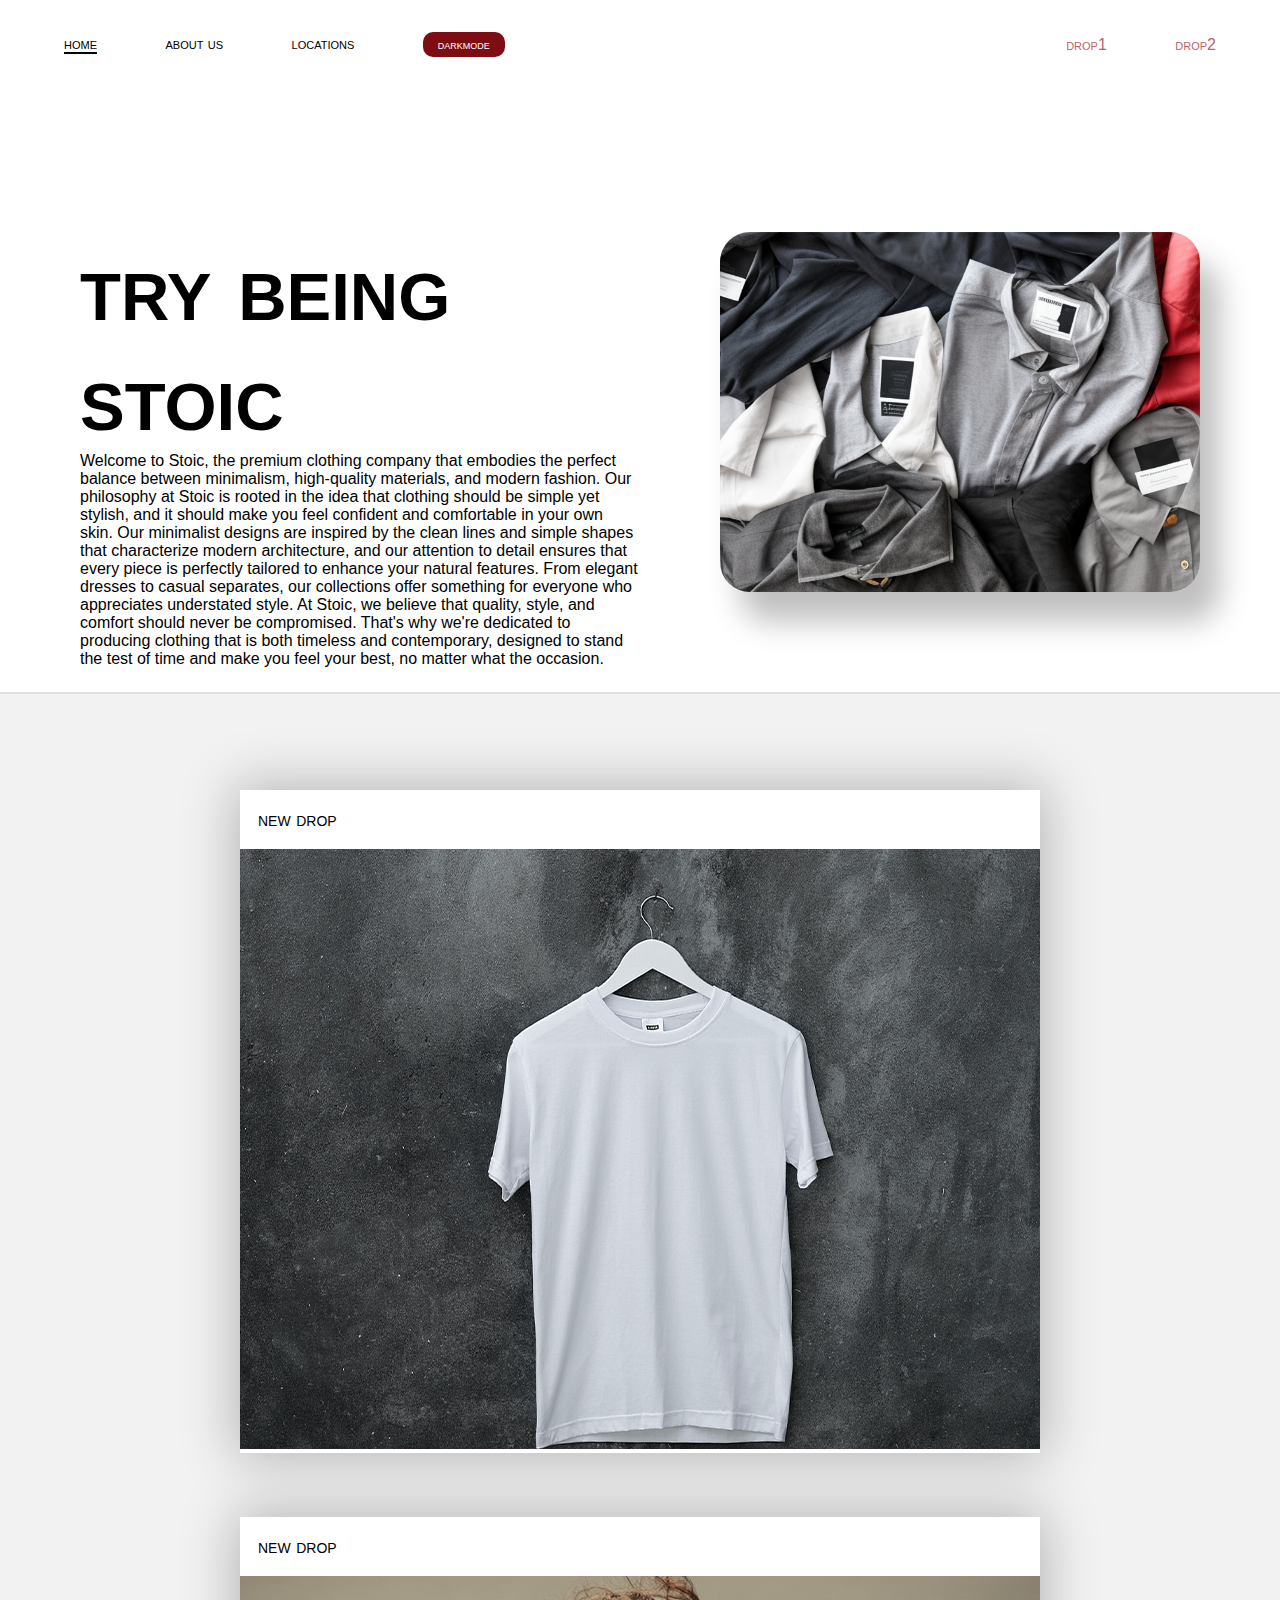
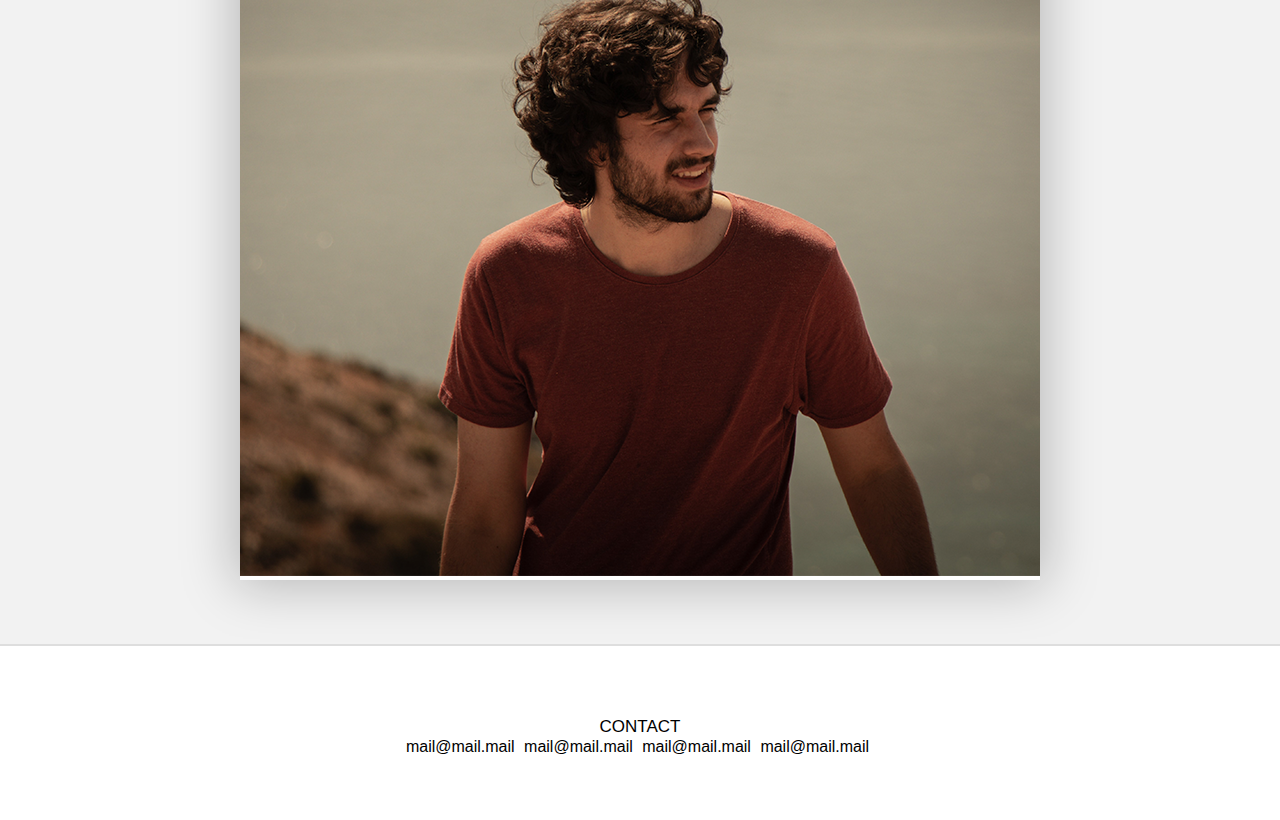
==== index.html @ 15b8ecf7 "Initial commit" ====
<!DOCTYPE html>
<html>
  <head>
    <title>STOIC: home</title>
    <link rel="stylesheet" type="text/css" href="style.css">
    <link rel="icon" type="image/x-icon" href="src/logo.png">
  </head>
  <body>
    <div class="header">
      <div class="left">
        <a href="" class="link-line">home</a>
        <a href="about.html">about us</a>
        <a href="locations.html">locations</a>
        <button>darkmode</button>
      </div>
      <div class="right">
        <a href="#drop1">drop1</a>
        <a href="#drop2">drop2</a>
      </div>
    </div>
    <div class="content-home">
      <div class="text">
        <!-- animate dot pls -->
        <h1>try being<br> stoic<span class="dot">.</span></h1>
        <p>Welcome to Stoic, the premium clothing company that embodies the perfect balance between minimalism, high-quality materials, and modern fashion. Our philosophy at Stoic is rooted in the idea that clothing should be simple yet stylish, and it should make you feel confident and comfortable in your own skin.
          Our minimalist designs are inspired by the clean lines and simple shapes that characterize modern architecture, and our attention to detail ensures that every piece is perfectly tailored to enhance your natural features. From elegant dresses to casual separates, our collections offer something for everyone who appreciates understated style.
          At Stoic, we believe that quality, style, and comfort should never be compromised. That's why we're dedicated to producing clothing that is both timeless and contemporary, designed to stand the test of time and make you feel your best, no matter what the occasion.</p>
      </div>
      <div class="text">
        <img src="src/ai.png" alt="">
      </div>
    </div>

    <div class="news">
      <div class="article" id="drop1">
        <h1>new drop</h1>
        <img src="src/43.png" width=800 alt="">
        <!-- <div class="hidden">
          <p>test</p>
        </div> -->
      </div>
      <div class="article" id="drop2">
        <h1>new drop</h1>
        <img src="src/432.png" width=800 alt="">
      </div>
      <!-- <div class="article" id="drop3">
        <h1>new drop</h1>
        <img src="src/img (1).png" width=400 alt="">
      </div> -->
    </div>

    <div class="foot">
      <h1>contact</h1>
      <ul>
        <li>mail@mail.mail</li>
        <li>mail@mail.mail</li>
        <li>mail@mail.mail</li>
        <li>mail@mail.mail</li>
      </ul>
    </div>
  </body>
</html>
---- style.css ----
html {
  scroll-behavior: smooth;
}

body {
  font-family: Arial;
  color: white;
  overflow-x: hidden;
}

* {
  margin: 0;
  padding: 0;
}

a,
a:hover {
  color: #000000;
  text-decoration: none;
}

.link-line {
  border-bottom: 2px solid black;
}
  
.header {
  position: absolute;
  display: flex;
  font-variant: small-caps;
  align-items: center;
  width: 100vw;
}

.header button {
  font-family: Arial;
  font-variant: small-caps;
  background: #7d0d13;
  color: white;
  padding: 5px 15px;
  border: none;
  border-radius: 10px;
}

.header * {
  margin: 1rem 2rem;
  font-size: normal;
  font-weight: 400;
}


.header .right {
  position: absolute;
  right: 0;
}

.right a {
  color: #bb656b;
  transition: 200ms;
  border-bottom: 2px solid transparent;
}

.right a:hover {
  border-bottom: 2px solid #bb656b;
}

.content-home {
  position: relative;
  display: flex;
  top: 50vh;
  translate: 0% -50%;
  margin: 0 5rem;
  justify-content: space-between;
  animation: fadein 500ms ease-in-out;
}

.content-home .text {
  flex: 50;  
}

.text img {
  /* ledsen för positioning */
  position: relative;
  width: calc(50vw - 10rem);
  border-radius: 30px;
  box-shadow: 20px 30px 30px 0 rgba(0, 0, 0, .25);
  right: 0;
  translate: 5rem 0;
}

.dot {
  opacity: 0;
  animation: dot infinite linear 2.5s;
}

@keyframes dot {
  50% {
    opacity: 1;
  }
}

.content-home h1 {
  color: #000000;
  font-variant: small-caps;
  font-size: 96px;
}

.content-home p {
  color: #000000;
}

.news {
  background: rgb(242, 242, 242);
  margin-top: 20%;
  padding-top: 2.5%;
  border-top: 2px solid rgb(222, 222, 222);
  border-bottom: 2px solid rgb(222, 222, 222);
}

.article {
  background-color: white;
  box-shadow: 0 0 50px 5px rgba(0, 0, 0, .25);
  width: 800px;
  margin: 5% auto;
  padding-top: 18px;
  color: black;
}

.article h1 {
  font-size: 20px;
  font-variant: small-caps;
  font-weight: 100;
  margin: 0 18px 18px 18px;
}


.foot {
  color: black;
  padding: 5%;
  text-align: center;
}

.foot h1 {
  font-size: 24px;
  font-variant: small-caps;
  font-weight: 100;
}

.foot li {
  display: inline;
  margin-right: 5px;
}


/* ABOUT US PAGE */
/* ABOUT US PAGE */
/* ABOUT US PAGE */

.content-about {
  position: absolute;
  top: 50%;
  left: 50%;

  translate: -50% -50%;

  color: #000000;
  animation: fadein 500ms ease-in-out;
}

.content-about h1 {
  font-variant: small-caps;
}

.content-about p {
  opacity: 1;
}

@keyframes fadein {
  from {
    opacity: 0;
  }
}



/* LOCATIONS */
/* LOCATIONS */
/* LOCATIONS */

.content-loc {
  color: #000000;
  padding: 10rem 7.5rem;
  animation: fadein 500ms ease-in-out;
}

.content-loc ul {
  position: relative;
  list-style: none;
  width: auto;
  margin: 0 20%;
  padding: 1rem;
}

.content-loc ul li {
  padding: 2rem;
  margin: 2rem 1rem;
  border-radius: 10px;

  background: rgb(198, 198, 198);
  box-shadow: 0 0 50px 5px rgba(0, 0, 0, .25);
  position: relative;
  
  transition: 200ms;

  animation: fly 1s ease-in-out;
}


.content-loc ul li:nth-child(even) {
  text-align: right;
  animation: flyright 1s ease-in-out;
}

.content-loc ul li:hover {
  background: rgb(215, 215, 215);
  cursor: pointer;
}

.content-loc ul li:nth-child(even)::after,
.content-loc ul li:nth-child(odd)::before {
  content: '';
  background: url(src/mapmarker.png) no-repeat;
  width: 25px;
  height: 25px;
  translate: 0 -15%;
}

.content-loc ul li:nth-child(even)::after {
  float: right;
  margin-left: 20px;
}

.content-loc ul li:nth-child(odd)::before {
  float: left;
  margin-right: 20px;
}

@keyframes fly {
  from {
    opacity: 0;
    transform: translate(-100%, 0);
  }
}

@keyframes flyright {
  from {
    opacity: 0;
    transform: translate(100%, 0);
  }
}


@media screen and (max-width: 800px) {
  .content-loc ul {
    margin: 0 1%;
    padding: 0;
    text-align: center;
  }

  .content-loc ul li:nth-child(even) {
    text-align: center;
  }

  .content-loc ul li:nth-child(even)::after,
  .content-loc ul li:nth-child(odd)::before {
    display: none;
  }
}
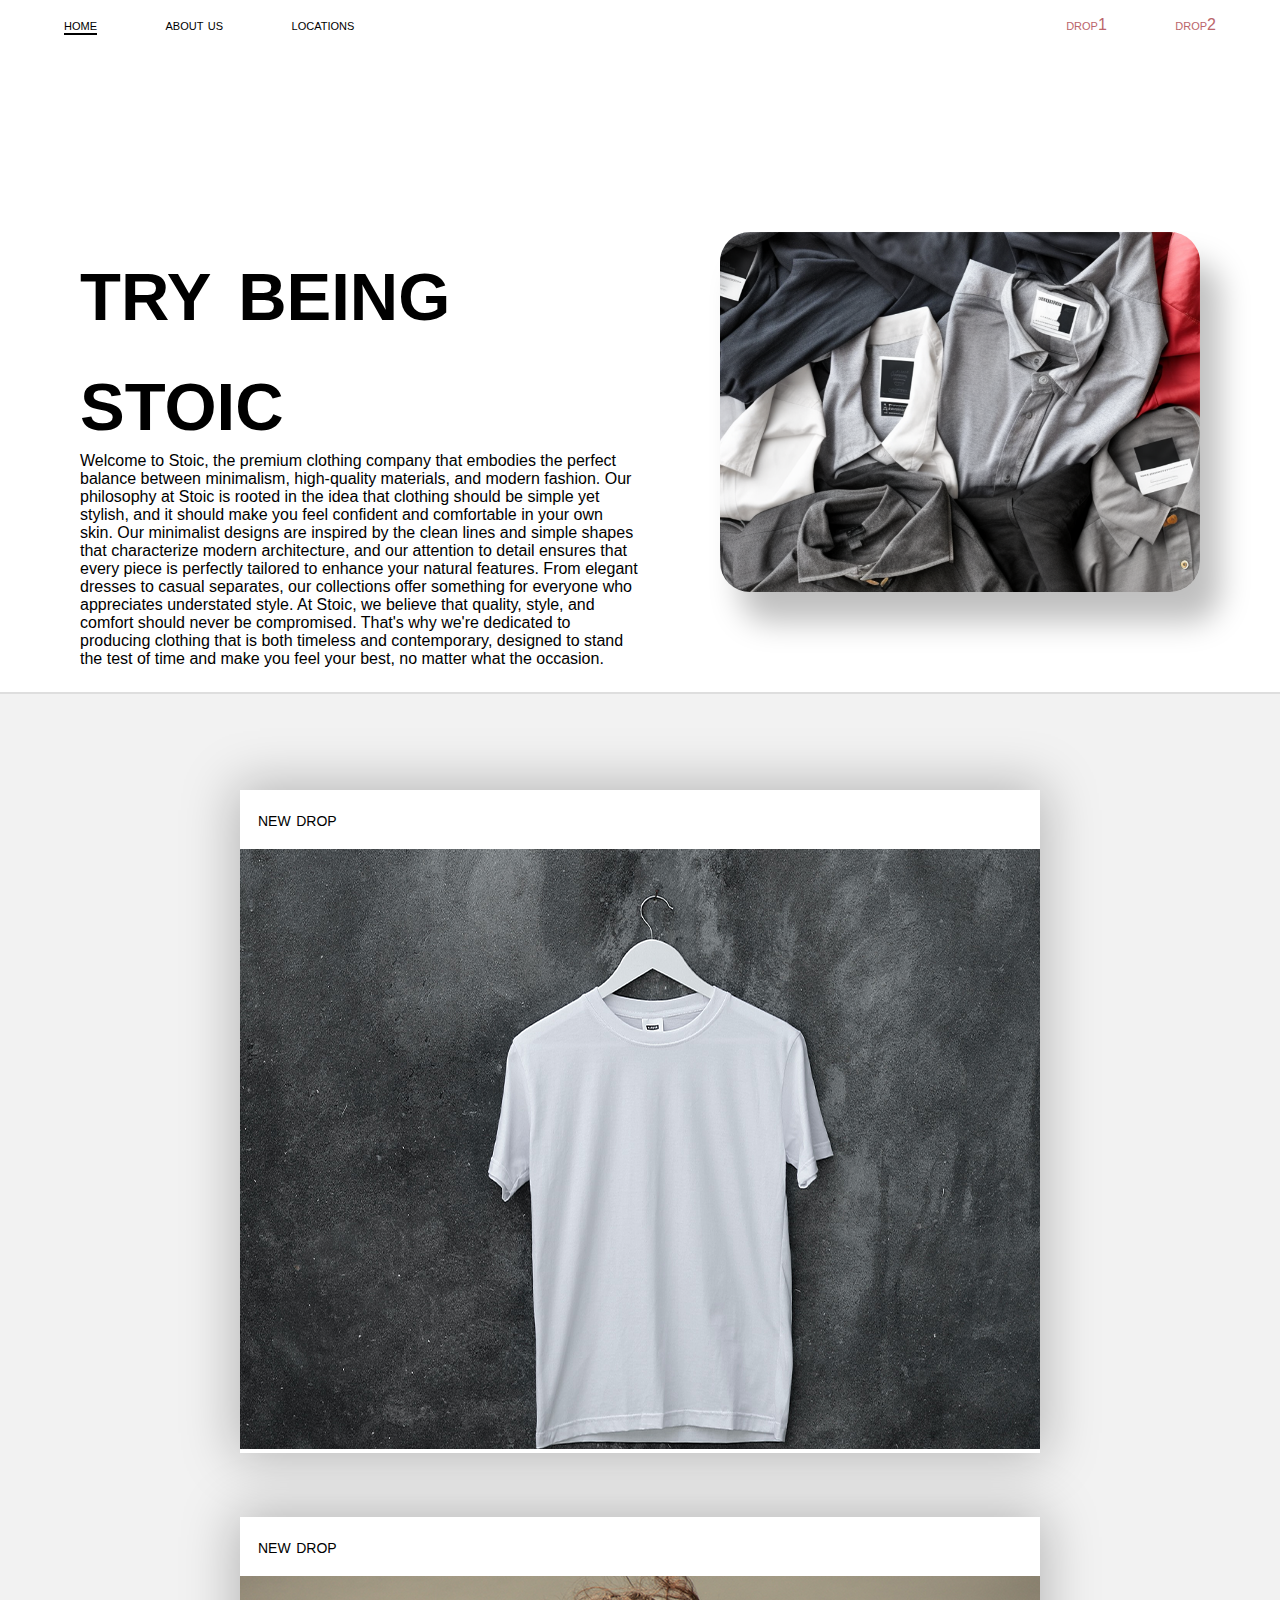
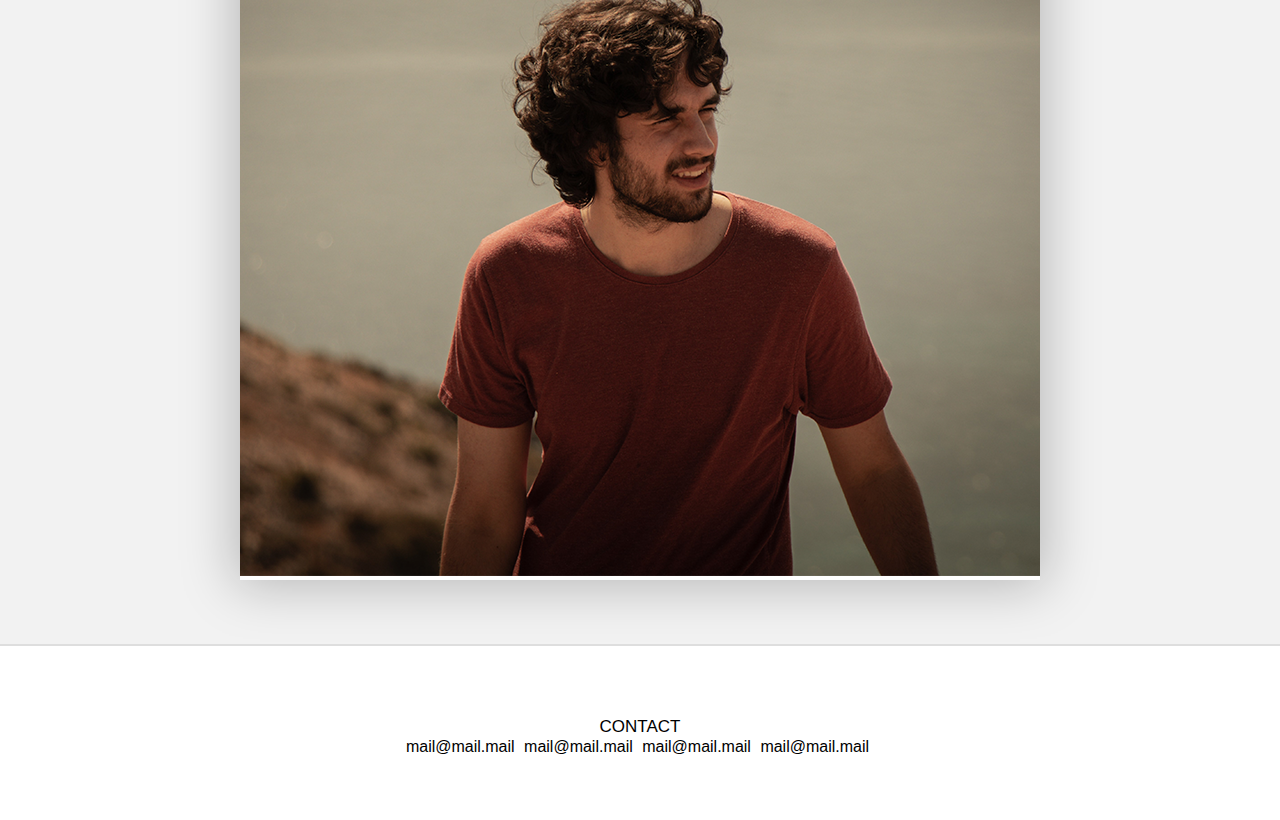
==== commit 773b3b95: "remove darkmode button" ====
--- a/index.html
+++ b/index.html
@@ -11,7 +11,6 @@
         <a href="" class="link-line">home</a>
         <a href="about.html">about us</a>
         <a href="locations.html">locations</a>
-        <button>darkmode</button>
       </div>
       <div class="right">
         <a href="#drop1">drop1</a>
--- a/style.css
+++ b/style.css
@@ -29,16 +29,6 @@
   font-variant: small-caps;
   align-items: center;
   width: 100vw;
-}
-
-.header button {
-  font-family: Arial;
-  font-variant: small-caps;
-  background: #7d0d13;
-  color: white;
-  padding: 5px 15px;
-  border: none;
-  border-radius: 10px;
 }
 
 .header * {
